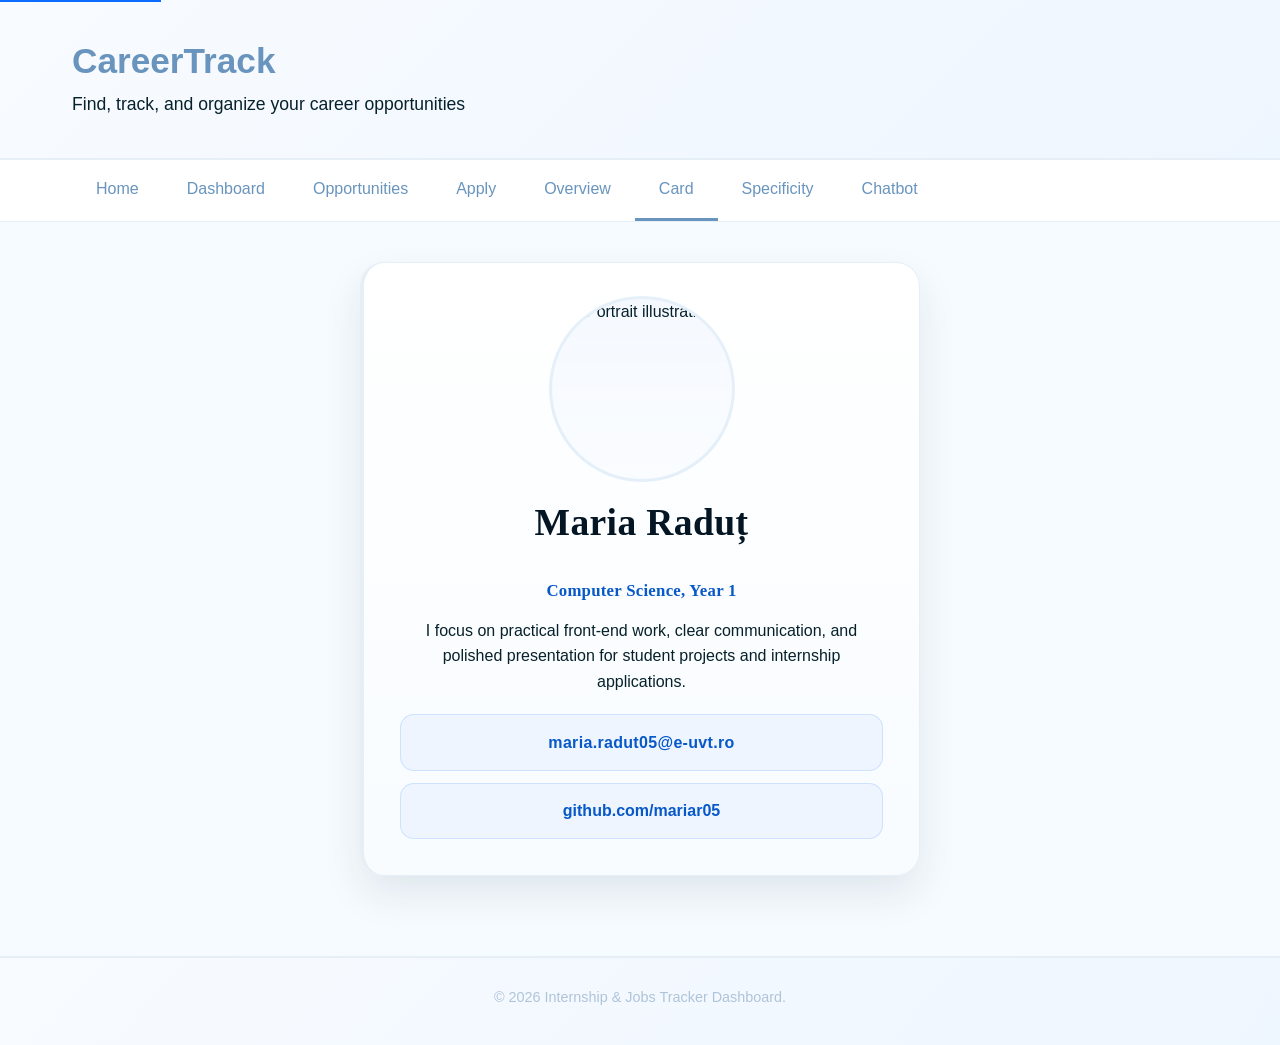
==== card.html @ b2a02dde "Add files via upload" ====
<!doctype html>
<html lang="en">
<head>
    <meta charset="UTF-8">
    <meta name="viewport" content="width=device-width, initial-scale=1.0">
    <title>Business Card - CareerTrack</title>
    <link rel="stylesheet" href="styles.css">
    <link rel="stylesheet" href="card.css">
</head>
<body class="card-page">
    <a href="#main-content" class="skip-link">Skip to main content</a>

    <header>
        <div class="container">
            <p class="site-title">CareerTrack</p>
            <p class="tagline">Find, track, and organize your career opportunities</p>
        </div>
    </header>

    <nav>
        <div class="container">
            <ul class="nav-list">
                <li><a href="index.html">Home</a></li>
                <li><a href="dashboard.html">Dashboard</a></li>
                <li><a href="jobs.html">Opportunities</a></li>
                <li><a href="contact.html">Apply</a></li>
                <li><a href="overview.html">Overview</a></li>
                <li><a href="card.html" class="active">Card</a></li>
                <li><a href="specificity.html">Specificity</a></li>
                <li><a href="chatbot.html">Chatbot</a></li>
            </ul>
        </div>
    </nav>

    <main id="main-content" class="card-page">
        <div class="container">
            <section class="card-shell" id="main-card">
                <img src="assets/card-avatar.png" alt="Portrait illustration" class="card-photo" style="box-shadow: 0 0 0 3px rgba(119, 173, 223, 0.18);">
                <h1 class="card-title" id="fullname">Maria Raduț</h1>
                <h2 class="card-subtitle">Computer Science, Year 1</h2>
                <p>I focus on practical front-end work, clear communication, and polished presentation for student projects and internship applications.</p>
                <div class="card-links">
                    <a href="mailto:maria.radut05@e-uvt.ro" class="card-email" id="email-link">maria.radut05@e-uvt.ro</a>
                    <a href="https://github.com/mariar05" class="card-github" id="github-link" target="_blank" rel="noopener noreferrer">github.com/mariar05</a>
                </div>
            </section>
        </div>
    </main>

    <footer>
        <div class="container">
            <p>&copy; 2026 Internship & Jobs Tracker Dashboard.</p>
        </div>
    </footer>
</body>
</html>
---- styles.css ----
* {
    margin: 0;
    padding: 0;
    box-sizing: border-box;
}

html {
    scroll-behavior: smooth;
}

body {
    font-family: 'Segoe UI', Tahoma, Geneva, Verdana, sans-serif;
    font-size: 16px;
    line-height: 1.6;
    color: #4a5f6f;
    background-color: #f5f7fa;
}

h1 {
    --accent: #b8c7d8;
    --accent-strong: #94a8bc;
    color: #2c4563;
    margin-bottom: 0.5rem;
}

h2 {
    font-size: 2rem;
    font-weight: 700;
    color: #34527a;
    margin-top: 2rem;
    margin-bottom: 1rem;
}

h3 {
    font-size: 1.5rem;
    font-weight: 600;
    color: #5a8bb5;
    margin-top: 1.5rem;
    margin-bottom: 0.75rem;
}

h4 {
    font-size: 1.1rem;
    font-weight: 600;
    color: #5a8bb5;
    margin-top: 1rem;
    margin-bottom: 0.5rem;
}

p {
    margin-bottom: 1rem;
    color: #5a6f7f;
}

a {
    color: #5a8bb5;
    text-decoration: none;
    transition: color 0.2s ease;
}

a:hover,
a:focus {
    color: #3d6b98;
    text-decoration: underline;
}

a:focus {
    outline: 2px solid #5a8bb5;
    outline-offset: 2px;
}

.skip-link {
    position: absolute;
    top: -40px;
    left: 0;
    background: #5a8bb5;
    color: white;
    padding: 8px;
    text-decoration: none;
    z-index: 100;
    border-radius: 0;
}

.skip-link:focus {
    top: 0;
}

.main-jump-wrap {
    padding-top: 0.75rem;
}

.main-jump-btn {
    display: inline-block;
    padding: 0.6rem 1rem;
    border: 1px solid #5a8bb5;
    border-radius: 4px;
    background-color: rgba(90, 139, 181, 0.15);
    color: #cbd7e3;
    font-weight: 600;
    text-decoration: none;
}

.main-jump-btn:hover {
    background-color: rgba(90, 139, 181, 0.25);
    text-decoration: none;
}

.main-jump-btn:focus {
    outline: 2px solid #9ecbf0;
    outline-offset: 2px;
}


.container {
    max-width: 1200px;
    margin: 0 auto;
    padding: 0 2rem;
}


header {
    background: linear-gradient(135deg, #e8f0f8 0%, #d4e5f0 100%);
    color: #2c4563;
    padding: 2.5rem 0;
    border-bottom: 2px solid #5a8bb5;
}

header .site-title {
    color: #2c4563;
    font-size: 2.2rem;
    font-weight: 700;
    line-height: 1.2;
    margin-bottom: 0.5rem;
}

.tagline {
    font-size: 1.1rem;
    color: #5a7a8f;
    margin: 0;
}


nav {
    background-color: white;
    border-bottom: 2px solid #e8f0f8;
    position: sticky;
    top: 0;
    z-index: 50;
}

.nav-list {
    list-style: none;
    display: flex;
    flex-wrap: wrap;
    gap: 0;
}

.nav-list a {
    display: block;
    padding: 1rem 1.5rem;
    color: #5a8bb5;
    font-weight: 500;
    transition: background-color 0.15s ease, color 0.15s ease;
    text-decoration: none;
    border-bottom: 3px solid transparent;
}

.nav-list a:hover {
    background-color: #f5f7fa;
    text-decoration: none;
    color: #3d6b98;
}

.nav-list a:focus {
    outline: 2px solid #5a8bb5;
    outline-offset: -4px;
}

.nav-list a.active {
    background-color: transparent;
    border-bottom: 3px solid #5a8bb5;
    color: #2c4563;
    text-decoration: none;
}

main {
    padding: 2.5rem 0;
    min-height: calc(100vh - 300px);
}


.hero {
    background-color: white;
    padding: 2.5rem;
    border-radius: 4px;
    border: 1px solid #d0dce8;
    border-left: 4px solid #5a8bb5;
    margin-bottom: 2.5rem;
    box-shadow: 0 1px 3px rgba(0, 0, 0, 0.05);
}

.hero h2 {
    margin-top: 0;
    color: #34527a;
}


.features {
    margin-bottom: 2.5rem;
}

.feature-grid {
    display: grid;
    grid-template-columns: repeat(auto-fit, minmax(280px, 1fr));
    gap: 2rem;
    margin-top: 1.5rem;
}

.feature-card {
    background-color: white;
    padding: 2rem;
    border-radius: 4px;
    border: 1px solid #d0dce8;
    border-left: 4px solid #5a8bb5;
    transition: box-shadow 0.2s ease, transform 0.2s ease;
    box-shadow: 0 1px 3px rgba(0, 0, 0, 0.05);
}

.feature-card:hover {
    box-shadow: 0 4px 8px rgba(90, 139, 181, 0.15);
    transform: translateY(-2px);
}

.feature-card h3 {
    margin-top: 0;
    color: #5a8bb5;
}


.latest-updates {
    margin-bottom: 2.5rem;
}

.updates-list {
    display: grid;
    gap: 1.5rem;
}

.update-item {
    background-color: white;
    padding: 1.75rem;
    border-radius: 4px;
    border: 1px solid #d0dce8;
    border-left: 4px solid #5a8bb5;
    box-shadow: 0 1px 3px rgba(0, 0, 0, 0.05);
}

.update-item h3 {
    margin-top: 0;
    color: #34527a;
}

.update-item p {
    margin-bottom: 0.5rem;
}


.dashboard-overview {
    margin-bottom: 2.5rem;
}

.stats-grid {
    display: grid;
    grid-template-columns: repeat(auto-fit, minmax(200px, 1fr));
    gap: 1.5rem;
    margin-top: 1.5rem;
}

.stat-card {
    background: linear-gradient(135deg, #e8f0f8 0%, #d4e5f0 100%);
    color: #2c4563;
    padding: 2rem;
    border-radius: 4px;
    text-align: center;
    border: 1px solid #c0d5e8;
    box-shadow: 0 2px 4px rgba(90, 139, 181, 0.1);
}

.stat-number {
    font-size: 2.5rem;
    font-weight: 700;
    color: #5a8bb5;
    margin-bottom: 0.5rem;
}

.stat-label {
    font-size: 0.95rem;
    opacity: 1;
    color: #5a7a8f;
}

.dashboard-content {
    margin-bottom: 2.5rem;
}

.info-boxes {
    display: grid;
    grid-template-columns: repeat(auto-fit, minmax(250px, 1fr));
    gap: 1.5rem;
    margin-top: 1.5rem;
}

.info-box {
    background-color: white;
    padding: 1.75rem;
    border-radius: 4px;
    border: 1px solid #d0dce8;
    border-left: 4px solid #5a8bb5;
    box-shadow: 0 1px 3px rgba(0, 0, 0, 0.05);
}

.info-box h4 {
    margin-top: 0;
    color: #5a8bb5;
}


.tips-list {
    background-color: white;
    padding: 1.75rem;
    border-radius: 4px;
    border: 1px solid #d0dce8;
    border-left: 4px solid #5a8bb5;
    margin-top: 1.5rem;
    box-shadow: 0 1px 3px rgba(0, 0, 0, 0.05);
}

.tips-list li {
    margin-bottom: 1rem;
    color: #5a6f7f;
}


.opportunities-table-section {
    background-color: white;
    padding: 1.75rem;
    border-radius: 4px;
    border: 1px solid #d0dce8;
    box-shadow: 0 1px 3px rgba(0, 0, 0, 0.05);
    overflow-x: auto;
    margin-bottom: 2.5rem;
}

.opportunities-table {
    width: 100%;
    border-collapse: collapse;
    margin-top: 1rem;
}

.opportunities-table caption {
    text-align: left;
    padding: 1rem 0;
    font-weight: 600;
    color: #2c4563;
    font-size: 0.95rem;
}

.opportunities-table thead {
    background-color: #e8f0f8;
    color: #2c4563;
    border-bottom: 2px solid #5a8bb5;
}

.opportunities-table th {
    padding: 1rem;
    text-align: left;
    font-weight: 600;
    color: #2c4563;
    border: none;
}

.opportunities-table td {
    padding: 1rem;
    border-bottom: 1px solid #e0e5ec;
    color: #5a6f7f;
}

.opportunities-table tbody tr:hover {
    background-color: #f5f7fa;
}

.opportunities-table tbody tr:nth-child(even) {
    background-color: white;
}


.status-open {
    display: inline-block;
    background-color: #d4edda;
    color: #5a7a5f;
    padding: 0.3rem 0.7rem;
    border-radius: 0;
    font-size: 0.85rem;
    font-weight: 500;
}

.status-closing {
    display: inline-block;
    background-color: #fff3cd;
    color: #856404;
    padding: 0.3rem 0.7rem;
    border-radius: 0;
    font-size: 0.85rem;
    font-weight: 500;
}


.tips-container {
    display: grid;
    grid-template-columns: repeat(auto-fit, minmax(250px, 1fr));
    gap: 1.5rem;
    margin-top: 1.5rem;
}

.tip {
    background-color: white;
    padding: 1.5rem;
    border-radius: 4px;
    border: 1px solid #d0dce8;
    border-left: 4px solid #5a8bb5;
    box-shadow: 0 1px 3px rgba(0, 0, 0, 0.05);
}

.tip h4 {
    margin-top: 0;
    color: #5a8bb5;
}

.form-section {
    background-color: white;
    padding: 1.75rem;
    border-radius: 4px;
    border: 1px solid #d0dce8;
    box-shadow: 0 1px 3px rgba(0, 0, 0, 0.05);
    margin-bottom: 2.5rem;
}

.application-form {
    max-width: 600px;
}

fieldset {
    border: 1px solid #d0dce8;
    padding: 1.5rem;
    margin-bottom: 1.5rem;
    border-radius: 4px;
    background-color: #f5f7fa;
}

legend {
    font-size: 1.1rem;
    font-weight: 600;
    color: #2c4563;
    padding: 0 0.5rem;
}

.form-group {
    margin-bottom: 1.5rem;
}

label {
    display: block;
    margin-bottom: 0.5rem;
    font-weight: 500;
    color: #34527a;
}

.required {
    color: #c85a52;
    font-weight: 600;
}

input[type="text"],
input[type="email"],
input[type="tel"],
select,
textarea {
    width: 100%;
    padding: 0.75rem;
    border: 1px solid #d0dce8;
    border-radius: 2px;
    font-size: 1rem;
    font-family: inherit;
    transition: border-color 0.15s ease, box-shadow 0.15s ease;
    background-color: white;
    color: #5a6f7f;
}

input[type="text"]:focus,
input[type="email"]:focus,
input[type="tel"]:focus,
select:focus,
textarea:focus {
    outline: none;
    border-color: #5a8bb5;
    box-shadow: 0 0 0 3px rgba(90, 139, 181, 0.1);
}

textarea {
    resize: vertical;
    min-height: 120px;
}

.checkbox-group {
    display: flex;
    align-items: center;
}

.checkbox-group label {
    display: flex;
    align-items: center;
    margin-bottom: 0;
    font-weight: normal;
    margin-right: 1.5rem;
    color: #5a6f7f;
}

input[type="checkbox"] {
    margin-right: 0.5rem;
    width: 18px;
    height: 18px;
    cursor: pointer;
}

.form-actions {
    display: flex;
    gap: 1rem;
    margin-top: 2rem;
}

.btn {
    padding: 0.75rem 2rem;
    border: none;
    border-radius: 2px;
    font-size: 1rem;
    font-weight: 600;
    cursor: pointer;
    transition: background-color 0.15s ease, box-shadow 0.15s ease;
}

.btn:focus {
    outline: 2px solid #5a8bb5;
    outline-offset: 2px;
}

.btn:active {
    transform: none;
}

.btn-primary {
    background-color: #5a8bb5;
    color: white;
    box-shadow: 0 2px 4px rgba(90, 139, 181, 0.2);
}

.btn-primary:hover {
    background-color: #4a7ba5;
}

.btn-secondary {
    background-color: #e0e8f0;
    color: #34527a;
    box-shadow: 0 1px 2px rgba(0, 0, 0, 0.05);
}

.btn-secondary:hover {
    background-color: #d0dce8;
}

.form-note {
    font-size: 0.9rem;
    color: #8a9fab;
    margin-top: 1.5rem;
    padding-top: 1rem;
    border-top: 1px solid #d0dce8;
}

.contact-info {
    margin-bottom: 2.5rem;
}

.contact-methods {
    display: grid;
    grid-template-columns: repeat(auto-fit, minmax(250px, 1fr));
    gap: 1.5rem;
    margin-top: 1.5rem;
}

.contact-method {
    background-color: white;
    padding: 1.5rem;
    border-radius: 4px;
    border: 1px solid #d0dce8;
    box-shadow: 0 1px 3px rgba(0, 0, 0, 0.05);
}

.contact-method h4 {
    margin-top: 0;
    color: #5a8bb5;
}

.contact-method p {
    margin-bottom: 0;
    color: #5a6f7f;
}


footer {
    background: linear-gradient(135deg, #e8f0f8 0%, #d4e5f0 100%);
    color: #2c4563;
    text-align: center;
    padding: 1.75rem 0;
    margin-top: 2.5rem;
    border-top: 2px solid #5a8bb5;
}

footer p {
    margin-bottom: 0.5rem;
    color: #34527a;
}

footer p:last-child {
    font-size: 0.9rem;
    color: #5a7a8f;
}

body {
    color: #d8e1ea;
    background-color: #0f1720;
}

h1,
h2 {
    color: #e8f0f8;
}

h3,
h4 {
    color: #8fc2ec;
}

p,
label,
.stat-label,
.form-note,
.contact-method p,
.tips-list li,
.opportunities-table td,
.tagline {
    color: #b7c7d8;
}

a {
    color: #9ecbf0;
}

a:hover,
a:focus {
    color: #c2dff8;
}

a:focus,
.btn:focus,
.nav-list a:focus {
    outline-color: #9ecbf0;
}

.skip-link {
    background: #4a7ba5;
    color: #ffffff;
}

header {
    background: linear-gradient(135deg, #182633 0%, #1d3245 100%);
    color: #e8f0f8;
    border-bottom: 2px solid #4a7ba5;
}

header .site-title {
    color: #e8f0f8;
}

nav {
    background-color: #13202d;
    border-bottom: 1px solid #24394c;
}

.nav-list a {
    color: #9ecbf0;
}

.nav-list a:hover {
    background-color: #1a2b3b;
    color: #d5ebff;
}

.nav-list a.active {
    border-bottom-color: #8fc2ec;
    color: #e8f0f8;
}

.hero,
.feature-card,
.update-item,
.info-box,
.tips-list,
.opportunities-table-section,
.tip,
.form-section,
.contact-method {
    background-color: #162330;
    border-color: #24394c;
    box-shadow: 0 2px 10px rgba(0, 0, 0, 0.25);
}

.hero,
.feature-card,
.update-item,
.info-box,
.tips-list,
.tip {
    border-left-color: #4a7ba5;
}

.hero h2,
.update-item h3,
.opportunities-table caption,
legend {
    color: #e8f0f8;
}

.stat-card {
    background: linear-gradient(135deg, #1f3144 0%, #28445f 100%);
    color: #e8f0f8;
    border-color: #355573;
}

.stat-number {
    color: #9ecbf0;
}

.opportunities-table thead {
    background-color: #1e3346;
    border-bottom-color: #4a7ba5;
}

.opportunities-table th {
    color: #e8f0f8;
}

.opportunities-table td {
    border-bottom-color: #223648;
}

.opportunities-table tbody tr:hover {
    background-color: #1a2c3b;
}

.opportunities-table tbody tr:nth-child(even) {
    background-color: #142331;
}

.status-open {
    background-color: #1f6d44;
    color: #eafff2;
}

.status-closing {
    background-color: #8c6b1f;
    color: #fff6d8;
}

fieldset {
    border-color: #2a4257;
    background-color: #13202d;
}

input[type="text"],
input[type="email"],
input[type="tel"],
select,
textarea {
    background-color: #0f1b26;
    color: #d8e1ea;
    border-color: #2a4257;
}

input[type="text"]:focus,
input[type="email"]:focus,
input[type="tel"]:focus,
select:focus,
textarea:focus {
    border-color: #8fc2ec;
    box-shadow: 0 0 0 3px rgba(143, 194, 236, 0.18);
}

.required {
    color: #ff8b82;
}

.btn-primary {
    background-color: #4a7ba5;
    color: #f5fbff;
}

.btn-primary:hover {
    background-color: #5a8bb5;
}

.btn-secondary {
    background-color: #2a4257;
    color: #dce8f3;
}

.btn-secondary:hover {
    background-color: #355573;
}

.form-note {
    border-top-color: #2a4257;
}

footer {
    background: linear-gradient(135deg, #182633 0%, #1d3245 100%);
    color: #dbe7f2;
    border-top: 2px solid #4a7ba5;
}

footer p,
footer p:last-child {
    color: #c3d6e7;
}

@media (max-width: 768px) {
    h1 {
        font-size: 1.8rem;
    }

    h2 {
        font-size: 1.5rem;
    }

    h3 {
        font-size: 1.2rem;
    }

    .container {
        padding: 0 1rem;
    }

    .nav-list {
        gap: 0;
    }

    .nav-list a {
        padding: 0.75rem 1rem;
        font-size: 0.95rem;
    }

    main {
        padding: 1.5rem 0;
    }

    .hero,
    .feature-grid,
    .stats-grid,
    .info-boxes,
    .tips-container,
    .contact-methods {
        margin-bottom: 1.5rem;
    }

    .feature-grid,
    .stats-grid,
    .info-boxes,
    .tips-container,
    .contact-methods {
        grid-template-columns: 1fr;
    }

    .form-actions {
        flex-direction: column;
    }

    .btn {
        width: 100%;
    }

    .opportunities-table-section {
        padding: 1rem;
    }

    .opportunities-table {
        font-size: 0.9rem;
    }

    .opportunities-table th,
    .opportunities-table td {
        padding: 0.75rem;
    }

    .main-jump-btn {
        width: 100%;
        text-align: center;
    }
}

@media (max-width: 480px) {
    h1 {
        font-size: 1.5rem;
    }

    h2 {
        font-size: 1.25rem;
        margin-top: 1.5rem;
    }

    body {
        font-size: 15px;
    }

    header {
        padding: 1.5rem 0;
    }

    main {
        padding: 1rem 0;
    }

    fieldset {
        padding: 1rem;
        margin-bottom: 1rem;
    }

    .stat-number {
        font-size: 2rem;
    }
}

:root {
    --bg-0: #0b1118;
    --bg-1: #111a24;
    --bg-2: #162230;
    --line: #2b3f53;
    --line-soft: #233444;
    --text-strong: #edf3fa;
    --text: #c6d4e2;
    --text-soft: #9fb2c4;
    --accent: #9dc7ee;
    --accent-strong: #77addf;
}

body {
    font-family: "Trebuchet MS", "Gill Sans", "Segoe UI", sans-serif;
    font-size: 16px;
    line-height: 1.6;
    color: var(--text);
    background:
        radial-gradient(1200px 500px at 15% -10%, #1c2b3a 0%, transparent 60%),
        radial-gradient(1000px 450px at 85% -15%, #17293a 0%, transparent 58%),
        var(--bg-0);
}

h1,
h2,
h3,
h4,
legend {
    font-family: "Palatino Linotype", "Book Antiqua", Palatino, serif;
    letter-spacing: 0.25px;
    line-height: 1.3;
}

h1,
h2 {
    color: var(--text-strong);
}

h3,
h4,
.nav-list a.active,
.hero h2,
.update-item h3,
.opportunities-table caption {
    color: var(--accent);
}

p,
label,
.stat-label,
.form-note,
.contact-method p,
.tips-list li,
.opportunities-table td,
.tagline {
    color: #a8bccf;
}

header,
footer {
    background: linear-gradient(135deg, #121c27 0%, #172533 100%);
    border-color: var(--line);
}

nav {
    background-color: rgba(18, 29, 40, 0.92);
    border-bottom: 1px solid var(--line);
    backdrop-filter: blur(6px);
}

.nav-list a {
    color: #b8d5ee;
    border-bottom-color: transparent;
}

.nav-list a:hover {
    background-color: rgba(119, 173, 223, 0.09);
    color: #d8ebfb;
}

.nav-list a.active {
    border-bottom-color: var(--accent-strong);
}

.hero,
.feature-card,
.update-item,
.info-box,
.tips-list,
.opportunities-table-section,
.tip,
.form-section,
.contact-method,
.stat-card,
fieldset {
    background: linear-gradient(180deg, rgba(27, 40, 54, 0.95) 0%, rgba(22, 34, 47, 0.95) 100%);
    border: 1px solid var(--line-soft);
    box-shadow: 0 10px 24px rgba(4, 9, 14, 0.26);
}

.hero,
.feature-card,
.update-item,
.info-box,
.tips-list,
.tip {
    border-left: 3px solid var(--accent-strong);
}

.feature-card:hover {
    box-shadow: 0 14px 28px rgba(7, 14, 21, 0.32);
}

.opportunities-table thead {
    background-color: #1a2a3a;
    border-bottom-color: var(--accent-strong);
}

.opportunities-table th {
    color: #dbe9f6;
}

.opportunities-table td {
    border-bottom-color: #273a4d;
}

.opportunities-table tbody tr:hover {
    background-color: #1a2b3a;
}

.opportunities-table tbody tr:nth-child(even) {
    background-color: #142230;
}

input[type="text"],
input[type="email"],
input[type="tel"],
select,
textarea {
    background-color: #0f1a25;
    color: #deebf8;
    border: 1px solid #35506a;
}

input[type="text"]:focus,
input[type="email"]:focus,
input[type="tel"]:focus,
select:focus,
textarea:focus {
    border-color: var(--accent);
    box-shadow: 0 0 0 3px rgba(157, 199, 238, 0.22);
}

.btn-primary {
    background: linear-gradient(180deg, #78afdf 0%, #5f98cb 100%);
    color: #f6fbff;
}

.btn-primary:hover {
    background: linear-gradient(180deg, #89bae6 0%, #699fd0 100%);
}

.btn-secondary {
    background: #2a3e53;
    color: #d4e3f2;
}

.btn-secondary:hover {
    background: #334b63;
}

footer p,
footer p:last-child {
    color: #afc4d8;
}

header,
footer {
    background: linear-gradient(135deg, #111b26 0%, #162535 100%);
}

.hero,
.feature-card,
.update-item,
.info-box,
.tips-list,
.tip {
    border-left-color: #6ea7da;
}

.opportunities-table thead {
    border-bottom-color: #6ea7da;
}

.status-open {
    background-color: #1f5f4d;
    color: #e7fff6;
}

.status-closing {
    background-color: #3b4f68;
    color: #e8f1fb;
}

.btn-primary {
    background: linear-gradient(180deg, #77addf 0%, #5e95c7 100%);
}

.btn-primary:hover {
    background: linear-gradient(180deg, #86bae8 0%, #6aa1d1 100%);
}

/* Monochrome navy refinement */

body {
    background:
        radial-gradient(1100px 460px at 18% -10%, #1a2531 0%, transparent 62%),
        radial-gradient(900px 420px at 82% -12%, #182432 0%, transparent 60%),
        #0c131b;
}

.nav-list a {
    color: #c3cfdb;
}

.nav-list a:hover {
    background-color: rgba(148, 168, 188, 0.12);
    color: #e1e9f1;
}

.nav-list a.active,
h3,
h4,
.hero h2,
.update-item h3,
.opportunities-table caption {
    color: #cbd7e3;
}

.hero,
.feature-card,
.update-item,
.info-box,
.tips-list,
.tip {
    border-left-color: #748ca4;
}

.opportunities-table thead {
    border-bottom-color: #748ca4;
}

/* Table row contrast adjustments: softer alternating rows, clearer text */
.opportunities-table thead {
    background-color: #a6bedc;
}

.opportunities-table tbody tr:nth-child(odd) {
    background-color: #ffffff;
}

.opportunities-table tbody tr:nth-child(even) {
    background-color: #fbfdff;
}

.opportunities-table tbody tr:hover {
    background-color: #eef6ff;
}

.opportunities-table td {
    color: var(--text);
    border-bottom-color: #e6eef6;
}


.btn-primary {
    background: linear-gradient(180deg, #5f7387 0%, #4e6072 100%);
    border-color: rgba(226, 235, 244, 0.18);
}

.btn-primary:hover {
    background: linear-gradient(180deg, #6a8096 0%, #576b80 100%);
    box-shadow: 0 0 0 1px rgba(212, 223, 234, 0.22), 0 8px 20px rgba(9, 19, 29, 0.35);
}

.btn-secondary {
    background: #2f3c4a;
    border-color: #4b6176;
    color: #d7e1ec;
}

.btn-secondary:hover {
    background: #3a4959;
}

.status-open {
    background-color: #1f6d44;
    color: #eafff2;
}

.status-closing {
    background-color: #8c6b1f;
    color: #fff6d8;
}

.opportunities-table caption {
    caption-side: top;
    text-align: left;
    padding: 0 0 0.65rem;
    font-family: "Trebuchet MS", "Gill Sans", "Segoe UI", sans-serif;
    font-size: 1.12rem;
    font-weight: 600;
    line-height: 1.35;
    letter-spacing: 0;
    color: #b2c0d0;
}

.opportunities-table {
    margin-top: 0;
}

.form-section {
    max-width: 760px;
    margin-left: auto;
    margin-right: auto;
}

.application-form {
    max-width: 100%;
    margin-left: auto;
    margin-right: auto;
}

input[type="text"]:focus,
input[type="email"]:focus,
input[type="tel"]:focus,
select:focus,
textarea:focus {
    border-color: #9db0c4;
    box-shadow: 0 0 0 3px rgba(157, 176, 196, 0.2);
}

/* Light theme override - user requested a brighter, more open look */
:root {
    --bg-0: #ffffff;
    --bg-1: #f6fbff;
    --bg-2: #f0f6fb;
    --line: #e6eef6;
    --line-soft: #f0f6fb;
    --text-strong: #0f2430;
    --text: #223241;
    --text-soft: #456f91;
    --accent: #0b6cff;
    --accent-strong: #0758c9;
}

body {
    background: var(--bg-1);
    color: var(--text);
    background-image: none !important;
}

header, footer {
    background: linear-gradient(135deg, #f8fbff 0%, #eef6ff 100%);
    color: var(--text-strong);
    border-color: var(--line);
}

nav {
    background-color: #ffffff;
    border-bottom-color: var(--line);
    color: var(--text);
    backdrop-filter: none;
}

.nav-list a {
    color: var(--accent);
}

.nav-list a:hover {
    background-color: #d3e5f8;
    color: var(--accent-strong);
}

.nav-list a.active {
    border-bottom-color: var(--accent);
    color: var(--text-strong);
}

.hero,
.feature-card,
.update-item,
.info-box,
.tips-list,
.opportunities-table-section,
.tip,
.form-section,
.contact-method,
.stat-card,
fieldset {
    background: #ffffff;
    border: 1px solid var(--line);
    box-shadow: 0 6px 18px rgba(16,30,45,0.06);
}

.hero,
.feature-card,
.update-item,
.info-box,
.tips-list,
.tip {
    border-left-color: var(--accent);
}

a {
    color: var(--accent);
}

a:hover,
a:focus {
    color: var(--accent-strong);
}

.btn-primary {
    background: linear-gradient(180deg, var(--accent) 0%, var(--accent-strong) 100%);
    color: #ffffff;
    box-shadow: 0 6px 18px rgba(11,108,255,0.12);
}

.btn-secondary {
    background: #f0f6fb;
    color: var(--text-strong);
}

input[type="text"],
input[type="email"],
input[type="tel"],
select,
textarea {
    background-color: #ffffff;
    color: var(--text);
    border: 1px solid var(--line);
    box-shadow: none;
}

.skip-link {
    background: var(--accent);
    color: #ffffff;
}

footer p {
    color: var(--text-soft);
}

/* Minor contrast improvements for accessibility */
.opportunities-table thead {
    background-color: #f0f6fb;
    border-bottom-color: var(--accent);
}

/* High-contrast adjustments */
:root {
    --text-strong: #041524; 
    --text: #07212b;        
    --text-soft: #394f59;   
}

/* Ensure regular text elements use the stronger color for readability */
p,
label,
.stat-label,
.form-note,
.contact-method p,
.tips-list li,
.opportunities-table td,
.tagline {
    color: var(--text);
}

.opportunities-table th {
    color: var(--text-strong);
}

.nav-list a {
    color: var(--text);
}

.nav-list a:hover {
    color: var(--accent-strong);
}


input[type="text"],
input[type="email"],
input[type="tel"],
select,
textarea {
    color: var(--text);
}


.btn-secondary {
    color: var(--text-strong);
}

header .site-title,
.site-title {
    color: var(--accent-strong) !important;
}

.form-section legend,
fieldset legend {
    color: var(--text-strong);
}


:root {
    --contact-text: var(--text);
}

.contact-method p {
    color: var(--contact-text) !important;
}

.form-section legend,
fieldset legend {
    color: var(--contact-text) !important;
}

/* Page-specific layouts for the newer assignment pages */
body.overview-page {
    background:
        radial-gradient(1000px 420px at 15% -10%, rgba(11, 108, 255, 0.12) 0%, transparent 60%),
        radial-gradient(900px 380px at 85% -12%, rgba(7, 88, 201, 0.08) 0%, transparent 58%),
        #f6fbff;
}

body.overview-page .overview-layout {
    display: grid;
    grid-template-columns: 1.15fr 0.95fr;
    gap: 1rem;
    align-items: stretch;
    margin-bottom: 1.5rem;
}

body.overview-page .overview-grid {
    display: grid;
    grid-template-columns: repeat(2, minmax(0, 1fr));
    gap: 1rem;
}

body.overview-page .profile-panel,
body.overview-page .overview-panel,
body.overview-page .skills-panel,
body.overview-page .projects-panel,
body.overview-page .contact-panel {
    background: linear-gradient(180deg, #ffffff 0%, #f8fcff 100%);
    border: 1px solid var(--line);
    border-radius: 12px;
    box-shadow: 0 14px 30px rgba(16, 30, 45, 0.07);
    padding: 1.5rem;
}

body.overview-page .overview-card,
body.overview-page .badge,
body.overview-page .skill-pill {
    border-radius: 999px;
}

body.overview-page .overview-card {
    background: #ffffff;
    border: 1px solid var(--line-soft);
    border-radius: 12px;
    box-shadow: 0 10px 22px rgba(16, 30, 45, 0.06);
    padding: 0.95rem;
}

body.overview-page .overview-card.featured {
    border-color: rgba(11, 108, 255, 0.22);
    background: linear-gradient(180deg, #f8fbff 0%, #edf4ff 100%);
}

body.overview-page .overview-cards,
body.overview-page .overview-badges,
body.overview-page .contact-list {
    display: flex;
    flex-wrap: wrap;
    gap: 0.5rem;
}

body.overview-page .overview-cards {
    display: grid;
    grid-template-columns: repeat(2, minmax(0, 1fr));
    align-items: start;
    gap: 0.75rem;
}

body.overview-page .overview-cards .overview-card {
    width: 100%;
}

body.overview-page .badge,
body.overview-page .skill-pill {
    display: inline-flex;
    align-items: center;
    padding: 0.4rem 0.7rem;
    background: #eef5ff;
    border: 1px solid rgba(11, 108, 255, 0.12);
    color: var(--accent-strong);
    font-weight: 600;
}

body.card-page {
    background:
        radial-gradient(900px 380px at 50% -10%, rgba(11, 108, 255, 0.10) 0%, transparent 55%),
        #f6fbff;
}

body.card-page .card-shell {
    max-width: 560px;
    margin: 0 auto;
    padding: 2.25rem;
    border-radius: 24px;
    background: linear-gradient(180deg, #ffffff 0%, #f8fcff 100%);
    border: 1px solid var(--line);
    box-shadow: 0 18px 40px rgba(16, 30, 45, 0.09);
    text-align: center;
}

body.card-page .card-photo {
    width: 180px;
    height: 180px;
    object-fit: contain;
    margin: 0 auto 1.25rem;
    display: block;
}

body.card-page .card-title {
    font-size: clamp(2rem, 4vw, 2.35rem);
    margin-bottom: 0.35rem;
    color: var(--text-strong);
}

body.card-page .card-subtitle {
    font-size: 1.05rem;
    color: var(--accent-strong);
    margin-bottom: 1rem;
}

body.card-page .card-links {
    display: flex;
    flex-direction: column;
    gap: 0.75rem;
    margin-top: 1.25rem;
}

body.card-page .card-links a {
    display: inline-flex;
    justify-content: center;
    align-items: center;
    padding: 0.9rem 1rem;
    border-radius: 14px;
    background: #eef5ff;
    border: 1px solid rgba(11, 108, 255, 0.14);
    color: var(--accent-strong);
    font-weight: 600;
}

body.card-page .card-links a:hover,
body.card-page .card-links a:focus {
    background: #e0edff;
    color: var(--accent-strong);
}

body.chatbot-page {
    background:
        radial-gradient(1000px 430px at 20% -12%, rgba(11, 108, 255, 0.12) 0%, transparent 60%),
        radial-gradient(850px 360px at 85% -10%, rgba(7, 88, 201, 0.08) 0%, transparent 55%),
        #f6fbff;
}

body.chatbot-page .chatbot-shell {
    display: grid;
    grid-template-columns: minmax(0, 1.35fr) minmax(260px, 0.75fr);
    gap: 1.5rem;
    align-items: start;
}

body.chatbot-page .chatbot-window,
body.chatbot-page .chatbot-sidebar {
    background: linear-gradient(180deg, #ffffff 0%, #f8fcff 100%);
    border: 1px solid var(--line);
    border-radius: 22px;
    box-shadow: 0 14px 30px rgba(16, 30, 45, 0.07);
    padding: 1.5rem;
}

body.chatbot-page .chatbot-feed {
    min-height: 320px;
    padding: 1rem;
    border-radius: 18px;
    border: 1px solid var(--line-soft);
    background: #fafdff;
}

body.chatbot-page .message {
    max-width: 92%;
    padding: 0.9rem 1rem;
    border-radius: 18px;
    border: 1px solid var(--line-soft);
    background: #ffffff;
    box-shadow: 0 10px 18px rgba(16, 30, 45, 0.05);
}

body.chatbot-page .message.user {
    margin-left: auto;
    background: linear-gradient(180deg, #eef5ff 0%, #e2edff 100%);
    border-color: rgba(11, 108, 255, 0.14);
}

body.chatbot-page .message.bot {
    margin-right: auto;
}

body.chatbot-page .message-label {
    color: var(--accent-strong);
    font-weight: 700;
}

body.chatbot-page .chatbot-form {
    margin-top: 1rem;
}

body.chatbot-page .chatbot-form textarea {
    min-height: 120px;
    resize: vertical;
    border-radius: 16px;
    background: #ffffff;
}

body.chatbot-page .form-row {
    display: flex;
    flex-wrap: wrap;
    gap: 0.75rem;
    margin-top: 0.9rem;
}

body.chatbot-page .chatbot-sidebar {
    position: sticky;
    top: 5.5rem;
}

body.chatbot-page .suggested-questions {
    display: grid;
    gap: 0.75rem;
    margin-top: 1rem;
}

body.chatbot-page .question-chip {
    width: 100%;
    justify-content: flex-start;
    text-align: left;
    padding: 0.9rem 1rem;
    border-radius: 14px;
    background: #eef5ff;
    border: 1px solid rgba(11, 108, 255, 0.14);
    color: var(--accent-strong);
}

body.chatbot-page .question-chip:hover {
    background: #e3edfc;
}

body.chatbot-page .chatbot-meta {
    display: flex;
    flex-wrap: wrap;
    gap: 0.6rem;
    margin-top: 1rem;
}

body.chatbot-page .meta-pill {
    display: inline-flex;
    align-items: center;
    padding: 0.4rem 0.75rem;
    border-radius: 999px;
    background: #eef5ff;
    border: 1px solid rgba(11, 108, 255, 0.12);
    color: var(--accent-strong);
    font-weight: 600;
}

body.chatbot-page .btn-primary {
    box-shadow: 0 10px 22px rgba(11, 108, 255, 0.16);
}

@media (max-width: 980px) {
    body.overview-page .overview-layout,
    body.chatbot-page .chatbot-shell {
        grid-template-columns: 1fr;
    }

    body.overview-page .overview-grid {
        grid-template-columns: repeat(2, minmax(0, 1fr));
    }

    body.overview-page .overview-cards {
        grid-template-columns: 1fr;
    }

    body.chatbot-page .chatbot-sidebar {
        position: static;
    }
}

@media (max-width: 720px) {
    body.overview-page .overview-grid {
        grid-template-columns: 1fr;
    }

    body.card-page .card-shell,
    body.chatbot-page .chatbot-window,
    body.chatbot-page .chatbot-sidebar,
    body.overview-page .profile-panel,
    body.overview-page .overview-panel,
    body.overview-page .skills-panel,
    body.overview-page .projects-panel,
    body.overview-page .contact-panel {
        padding: 1.25rem;
    }

    body.card-page .card-photo {
        width: 150px;
        height: 150px;
    }
}


:root {
    --contact-text: #6994bd;
}

.contact-method p,
.contact-method p a,
.form-section legend,
fieldset legend {
    color: var(--contact-text) !important;
}

/* Apply chosen blue to primary UI accents for consistency */
header .site-title {
    color: var(--contact-text) !important;
}

.nav-list a {
    color: var(--contact-text);
}

.nav-list a:hover,
.nav-list a:focus {
    color: var(--contact-text);
    background-color: rgba(34, 50, 65, 0.04);
}

.nav-list a.active {
    color: var(--contact-text);
    border-bottom-color: var(--contact-text);
}

.btn-primary {
    background: linear-gradient(180deg, var(--contact-text) 0%, rgba(34, 50, 65, 0.9) 100%);
    border-color: var(--contact-text);
    color: #ffffff;
}

.btn-primary:hover {
    filter: brightness(1.05);
}

/* Card and panel left accent */
.hero,
.feature-card,
.update-item,
.info-box,
.tips-list,
.tip {
    border-left-color: var(--contact-text) !important;
}

/* Table header and caption use chosen blue for clarity */
.opportunities-table thead {
    background-color: #fbfdff;
    border-bottom-color: var(--contact-text);
}

.opportunities-table th,
.opportunities-table caption {
    color: var(--contact-text);
}

/* Form labels slightly stronger using chosen blue */
label,
legend {
    color: var(--contact-text);
}
---- card.css ----
.card-page .card-shell {
    gap: 0;
}

.card-page .card-shell p {
    margin-bottom: 1rem;
}

.card-page .card-title {
    font-size: 2.15rem;
    margin-bottom: 0.35rem;
}

.card-page .card-subtitle {
    font-size: 1.1rem;
    margin-bottom: 0.95rem;
}

.card-page .card-links a {
    word-break: break-word;
}

.card-page #main-card {
    border-left-width: 4px;
}

.card-page #fullname {
    letter-spacing: 0.01em;
}

.card-page #email-link {
    letter-spacing: 0.02em;
}

.card-page #github-link {
    font-style: normal;
}

.card-page .card-photo {
    background: linear-gradient(180deg, rgba(11, 108, 255, 0.04) 0%, rgba(11, 108, 255, 0.01) 100%);
    width: 140px;
    height: 140px;
    border-radius: 50%;
    object-fit: cover;
    object-position: center;
    display: block;
    transition: transform 220ms ease;
    will-change: transform;
}

.card-page .card-photo:hover {
    transform: scale(1.08);
}
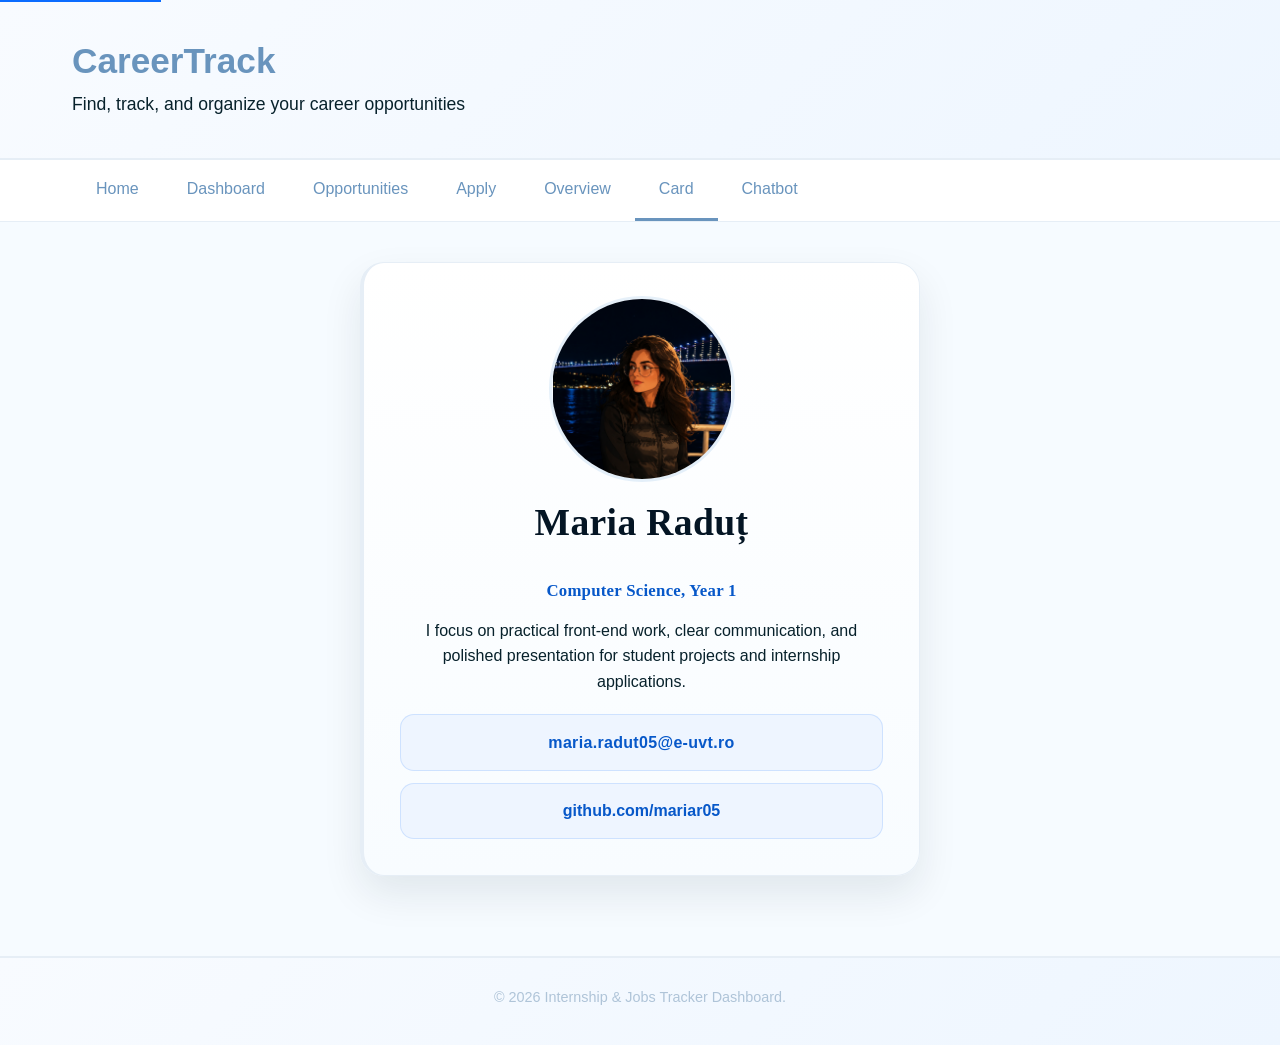
==== commit c288fc05: "Update card.html" ====
--- a/card.html
+++ b/card.html
@@ -26,7 +26,6 @@
                 <li><a href="contact.html">Apply</a></li>
                 <li><a href="overview.html">Overview</a></li>
                 <li><a href="card.html" class="active">Card</a></li>
-                <li><a href="specificity.html">Specificity</a></li>
                 <li><a href="chatbot.html">Chatbot</a></li>
             </ul>
         </div>
@@ -53,4 +52,4 @@
         </div>
     </footer>
 </body>
-</html>+</html>
--- a/styles.css
+++ b/styles.css
@@ -1161,7 +1161,6 @@
     background: linear-gradient(180deg, #86bae8 0%, #6aa1d1 100%);
 }
 
-/* Monochrome navy refinement */
 
 body {
     background:
@@ -1201,7 +1200,7 @@
     border-bottom-color: #748ca4;
 }
 
-/* Table row contrast adjustments: softer alternating rows, clearer text */
+
 .opportunities-table thead {
     background-color: #a6bedc;
 }
@@ -1291,7 +1290,6 @@
     box-shadow: 0 0 0 3px rgba(157, 176, 196, 0.2);
 }
 
-/* Light theme override - user requested a brighter, more open look */
 :root {
     --bg-0: #ffffff;
     --bg-1: #f6fbff;
@@ -1403,20 +1401,17 @@
     color: var(--text-soft);
 }
 
-/* Minor contrast improvements for accessibility */
 .opportunities-table thead {
     background-color: #f0f6fb;
     border-bottom-color: var(--accent);
 }
 
-/* High-contrast adjustments */
 :root {
     --text-strong: #041524; 
     --text: #07212b;        
     --text-soft: #394f59;   
 }
 
-/* Ensure regular text elements use the stronger color for readability */
 p,
 label,
 .stat-label,
@@ -1478,7 +1473,6 @@
     color: var(--contact-text) !important;
 }
 
-/* Page-specific layouts for the newer assignment pages */
 body.overview-page {
     background:
         radial-gradient(1000px 420px at 15% -10%, rgba(11, 108, 255, 0.12) 0%, transparent 60%),
@@ -1661,16 +1655,25 @@
     border: 1px solid var(--line-soft);
     background: #ffffff;
     box-shadow: 0 10px 18px rgba(16, 30, 45, 0.05);
+    margin-bottom: 1.2rem;
 }
 
 body.chatbot-page .message.user {
     margin-left: auto;
-    background: linear-gradient(180deg, #eef5ff 0%, #e2edff 100%);
-    border-color: rgba(11, 108, 255, 0.14);
+    background: linear-gradient(180deg, #5a8bb5 0%, #4a7aa3 100%);
+    border-color: #5a8bb5;
+    color: #ffffff;
+}
+
+body.chatbot-page .message.user .message-label,
+body.chatbot-page .message.user p {
+    color: #ffffff;
 }
 
 body.chatbot-page .message.bot {
     margin-right: auto;
+    background: #f9fafb;
+    border-color: #e5e7eb;
 }
 
 body.chatbot-page .message-label {
@@ -1797,7 +1800,6 @@
     color: var(--contact-text) !important;
 }
 
-/* Apply chosen blue to primary UI accents for consistency */
 header .site-title {
     color: var(--contact-text) !important;
 }
@@ -1827,7 +1829,6 @@
     filter: brightness(1.05);
 }
 
-/* Card and panel left accent */
 .hero,
 .feature-card,
 .update-item,
@@ -1837,7 +1838,6 @@
     border-left-color: var(--contact-text) !important;
 }
 
-/* Table header and caption use chosen blue for clarity */
 .opportunities-table thead {
     background-color: #fbfdff;
     border-bottom-color: var(--contact-text);
@@ -1848,7 +1848,7 @@
     color: var(--contact-text);
 }
 
-/* Form labels slightly stronger using chosen blue */
+
 label,
 legend {
     color: var(--contact-text);
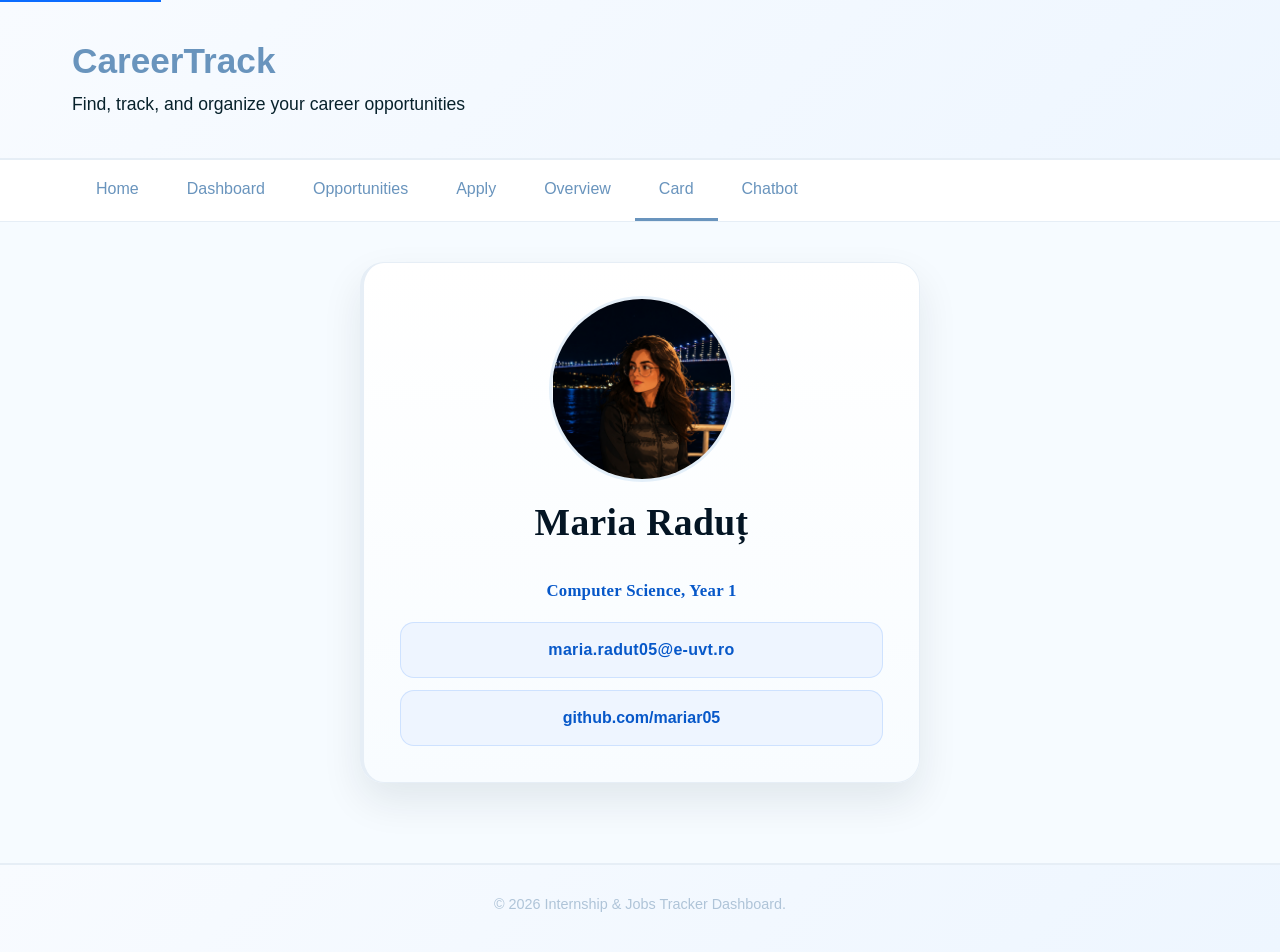
==== commit e03ef424: "Update card.html" ====
--- a/card.html
+++ b/card.html
@@ -37,7 +37,6 @@
                 <img src="assets/card-avatar.png" alt="Portrait illustration" class="card-photo" style="box-shadow: 0 0 0 3px rgba(119, 173, 223, 0.18);">
                 <h1 class="card-title" id="fullname">Maria Raduț</h1>
                 <h2 class="card-subtitle">Computer Science, Year 1</h2>
-                <p>I focus on practical front-end work, clear communication, and polished presentation for student projects and internship applications.</p>
                 <div class="card-links">
                     <a href="mailto:maria.radut05@e-uvt.ro" class="card-email" id="email-link">maria.radut05@e-uvt.ro</a>
                     <a href="https://github.com/mariar05" class="card-github" id="github-link" target="_blank" rel="noopener noreferrer">github.com/mariar05</a>
